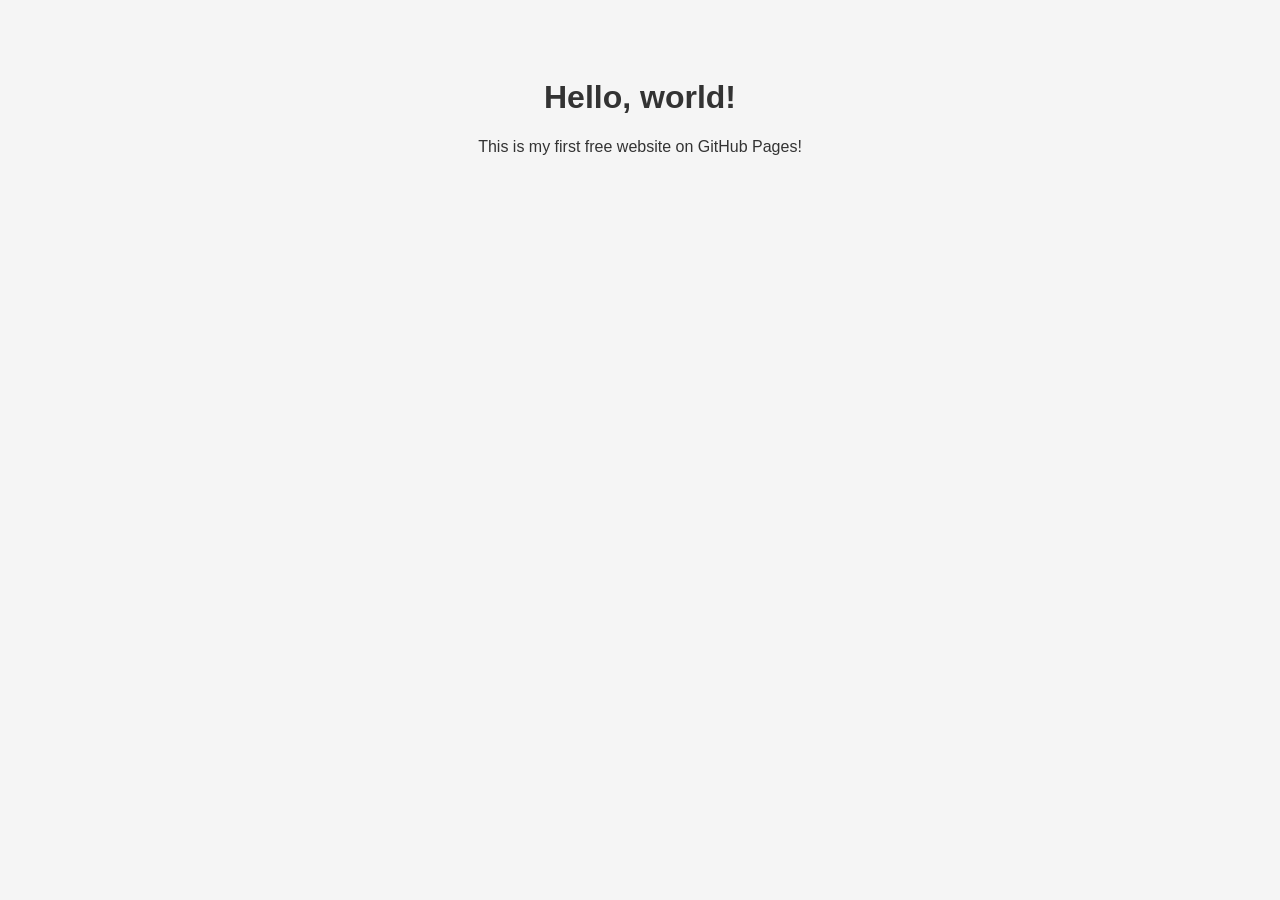
==== index.html @ 7eec7050 "Add files via upload" ====
<!DOCTYPE html>
<html>
<head>
  <title>My Free Website</title>
  <link rel="stylesheet" href="style.css">
</head>
<body>
  <h1>Hello, world!</h1>
  <p>This is my first free website on GitHub Pages!</p>
</body>
</html>
---- style.css ----
body {
  font-family: Arial, sans-serif;
  background-color: #f5f5f5;
  color: #333;
  text-align: center;
  padding-top: 50px;
}
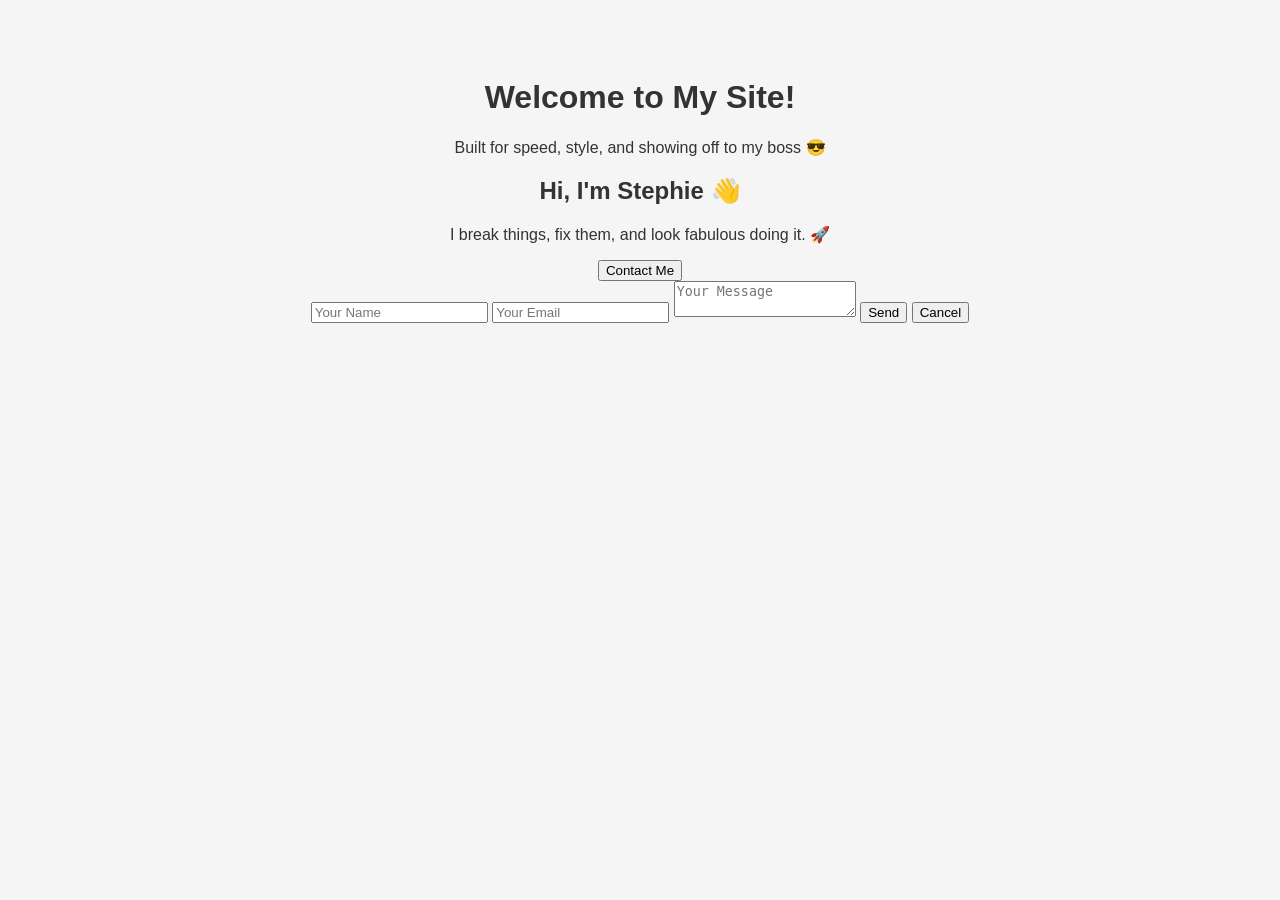
==== commit 072327b1: "Update index.html" ====
--- a/index.html
+++ b/index.html
@@ -1,11 +1,55 @@
 <!DOCTYPE html>
 <html>
 <head>
-  <title>My Free Website</title>
+  <title>Stephie's Boss-Impressing Site</title>
   <link rel="stylesheet" href="style.css">
 </head>
 <body>
-  <h1>Hello, world!</h1>
-  <p>This is my first free website on GitHub Pages!</p>
+  <h1>Welcome to My Site!</h1>
+  <p>Built for speed, style, and showing off to my boss 😎</p>
+
+  <!-- About Me Section -->
+  <div class="about">
+    <h2>Hi, I'm Stephie 👋</h2>
+    <p>I break things, fix them, and look fabulous doing it. 🚀</p>
+  </div>
+
+  <!-- Contact Button -->
+  <button onclick="openContactForm()">Contact Me</button>
+
+  <!-- Hidden Contact Form -->
+  <div id="contactForm" class="contact-form">
+    <form id="form">
+      <input type="text" name="name" placeholder="Your Name" required>
+      <input type="email" name="email" placeholder="Your Email" required>
+      <textarea name="message" placeholder="Your Message" required></textarea>
+      <button type="submit">Send</button>
+      <button type="button" onclick="closeContactForm()">Cancel</button>
+    </form>
+  </div>
+
+  <script>
+    function openContactForm() {
+      document.getElementById('contactForm').style.display = 'flex';
+    }
+    function closeContactForm() {
+      document.getElementById('contactForm').style.display = 'none';
+    }
+
+    // Send form using free Formspree service
+    document.getElementById('form').addEventListener('submit', function(e) {
+      e.preventDefault();
+      const formData = new FormData(this);
+      fetch('https://formspree.io/f/mayvlqjq', { // <-- your free Formspree endpoint
+        method: 'POST',
+        body: formData,
+        headers: { 'Accept': 'application/json' }
+      }).then(res => {
+        alert('Message sent! Check your email.'); 
+        closeContactForm();
+        this.reset();
+      }).catch(err => alert('Oops! There was a problem.'));
+    });
+  </script>
 </body>
-</html>+</html>
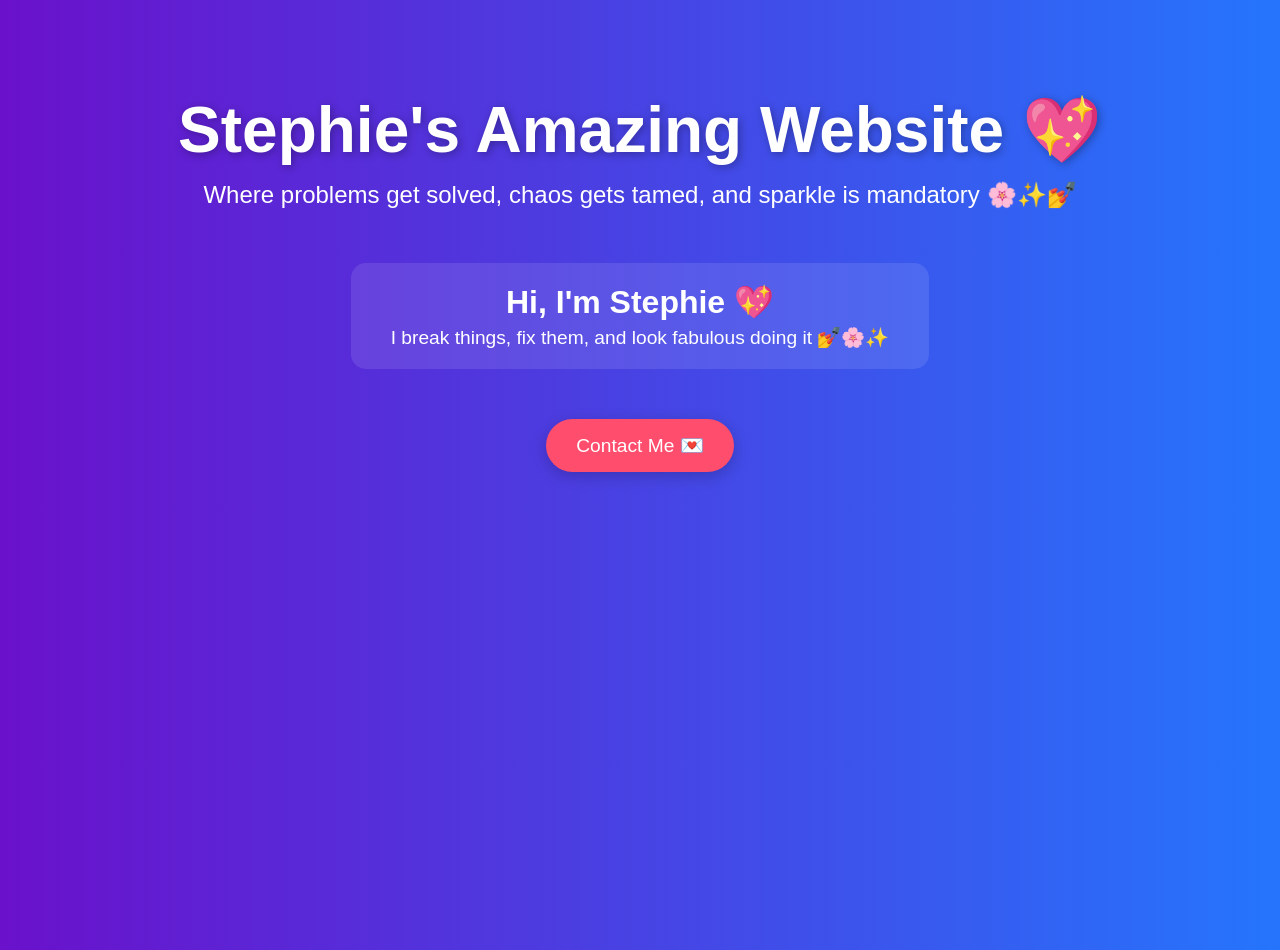
==== commit 99b701aa: "Update index.html" ====
--- a/index.html
+++ b/index.html
@@ -1,21 +1,21 @@
 <!DOCTYPE html>
 <html>
 <head>
-  <title>Stephie's Boss-Impressing Site</title>
+  <title>Stephie's Amazing Website</title>
   <link rel="stylesheet" href="style.css">
 </head>
 <body>
-  <h1>Welcome to My Site!</h1>
-  <p>Built for speed, style, and showing off to my boss 😎</p>
+  <h1>Stephie's Amazing Website 💖</h1>
+  <p>Where problems get solved, chaos gets tamed, and sparkle is mandatory 🌸✨💅</p>
 
   <!-- About Me Section -->
   <div class="about">
-    <h2>Hi, I'm Stephie 👋</h2>
-    <p>I break things, fix them, and look fabulous doing it. 🚀</p>
+    <h2>Hi, I'm Stephie 💖</h2>
+    <p>I break things, fix them, and look fabulous doing it 💅🌸✨</p>
   </div>
 
   <!-- Contact Button -->
-  <button onclick="openContactForm()">Contact Me</button>
+  <button onclick="openContactForm()">Contact Me 💌</button>
 
   <!-- Hidden Contact Form -->
   <div id="contactForm" class="contact-form">
@@ -23,8 +23,8 @@
       <input type="text" name="name" placeholder="Your Name" required>
       <input type="email" name="email" placeholder="Your Email" required>
       <textarea name="message" placeholder="Your Message" required></textarea>
-      <button type="submit">Send</button>
-      <button type="button" onclick="closeContactForm()">Cancel</button>
+      <button type="submit">Send 💖</button>
+      <button type="button" onclick="closeContactForm()">Cancel ❌</button>
     </form>
   </div>
 
@@ -36,19 +36,19 @@
       document.getElementById('contactForm').style.display = 'none';
     }
 
-    // Send form using free Formspree service
+    // Send form using your Formspree endpoint
     document.getElementById('form').addEventListener('submit', function(e) {
       e.preventDefault();
       const formData = new FormData(this);
-      fetch('https://formspree.io/f/mayvlqjq', { // <-- your free Formspree endpoint
+      fetch('https://formspree.io/f/mjgagqnn', { // your Formspree endpoint
         method: 'POST',
         body: formData,
         headers: { 'Accept': 'application/json' }
       }).then(res => {
-        alert('Message sent! Check your email.'); 
+        alert('Message sent! Check your email 💌'); 
         closeContactForm();
         this.reset();
-      }).catch(err => alert('Oops! There was a problem.'));
+      }).catch(err => alert('Oops! There was a problem ❌'));
     });
   </script>
 </body>
--- a/style.css
+++ b/style.css
@@ -1,7 +1,102 @@
 body {
-  font-family: Arial, sans-serif;
-  background-color: #f5f5f5;
-  color: #333;
+  font-family: 'Segoe UI', Tahoma, Geneva, Verdana, sans-serif;
+  background: linear-gradient(to right, #6a11cb, #2575fc);
+  color: white;
+  margin: 0;
+  padding: 0;
+  display: flex;
+  flex-direction: column;
+  align-items: center;
+  justify-content: flex-start;
+  min-height: 100vh;
   text-align: center;
   padding-top: 50px;
-}+}
+
+h1 {
+  font-size: 4em;
+  margin-bottom: 0.2em;
+  text-shadow: 2px 2px 8px rgba(0,0,0,0.3);
+  animation: fadeIn 2s ease-in-out;
+}
+
+p {
+  font-size: 1.5em;
+  margin-top: 0;
+  animation: fadeIn 3s ease-in-out;
+}
+
+/* About Section */
+.about {
+  background-color: rgba(255,255,255,0.1);
+  padding: 20px 40px;
+  margin: 30px 0;
+  border-radius: 15px;
+}
+
+.about h2 {
+  margin: 0;
+  font-size: 2em;
+}
+
+.about p {
+  font-size: 1.2em;
+  margin: 5px 0 0 0;
+}
+
+/* Contact Button */
+button {
+  margin-top: 20px;
+  padding: 15px 30px;
+  font-size: 1.2em;
+  border: none;
+  border-radius: 50px;
+  background-color: #ff4d6d;
+  color: white;
+  cursor: pointer;
+  box-shadow: 0 4px 15px rgba(0,0,0,0.2);
+  transition: all 0.3s ease;
+}
+
+button:hover {
+  transform: scale(1.1);
+  box-shadow: 0 6px 20px rgba(0,0,0,0.3);
+}
+
+/* Contact Form */
+.contact-form {
+  display: none;
+  position: fixed;
+  top:0; left:0; right:0; bottom:0;
+  background: rgba(0,0,0,0.8);
+  justify-content: center;
+  align-items: center;
+}
+
+.contact-form form {
+  background: white;
+  color: black;
+  padding: 30px;
+  border-radius: 15px;
+  display: flex;
+  flex-direction: column;
+  width: 300px;
+}
+
+.contact-form input, .contact-form textarea {
+  margin: 10px 0;
+  padding: 10px;
+  border-radius: 10px;
+  border: 1px solid #ccc;
+}
+
+.contact-form button {
+  background-color: #2575fc;
+  color: white;
+  margin-top: 10px;
+}
+
+@keyframes fadeIn {
+  0% { opacity: 0; transform: translateY(-20px);}
+  100% { opacity: 1; transform: translateY(0);}
+}
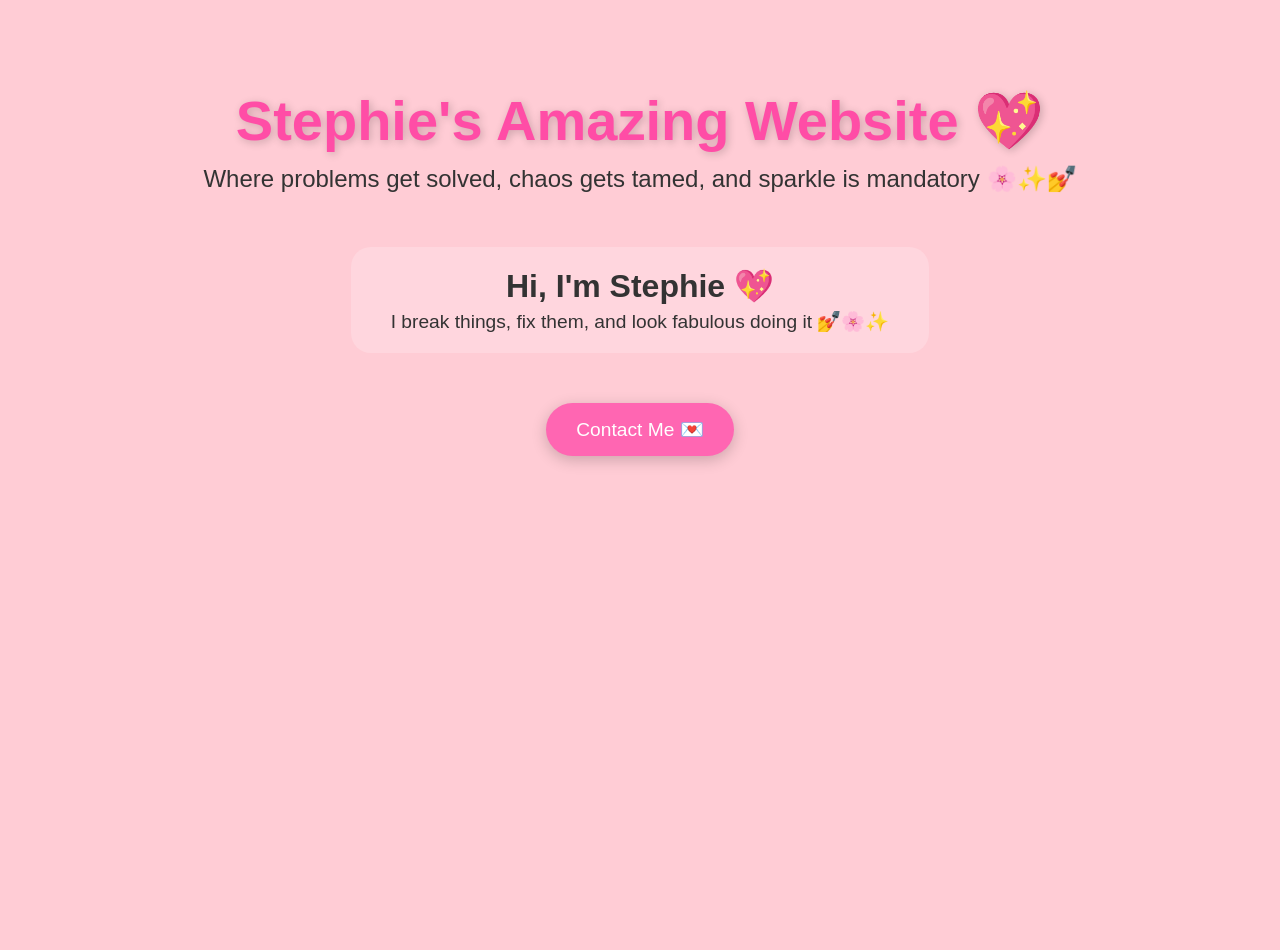
==== commit 7040845c: "Update index.html" ====
--- a/index.html
+++ b/index.html
@@ -28,6 +28,13 @@
     </form>
   </div>
 
+  <!-- Magical falling unicorns and flowers -->
+  <img src="https://i.ibb.co/0s3fZ1f/unicorn.png" class="falling" style="left:10%; animation-duration: 8s;">
+  <img src="https://i.ibb.co/2ZyWg0h/flower.png" class="falling" style="left:30%; animation-duration: 6s;">
+  <img src="https://i.ibb.co/0s3fZ1f/unicorn.png" class="falling" style="left:50%; animation-duration: 9s;">
+  <img src="https://i.ibb.co/2ZyWg0h/flower.png" class="falling" style="left:70%; animation-duration: 7s;">
+  <img src="https://i.ibb.co/0s3fZ1f/unicorn.png" class="falling" style="left:85%; animation-duration: 10s;">
+
   <script>
     function openContactForm() {
       document.getElementById('contactForm').style.display = 'flex';
@@ -48,7 +55,7 @@
         alert('Message sent! Check your email 💌'); 
         closeContactForm();
         this.reset();
-      }).catch(err => alert('Oops! There was a problem ❌'));
+      }).catch(err => alert('Oopsie! Unicorns tripped 💖🦄')); // updated magical error message
     });
   </script>
 </body>
--- a/style.css
+++ b/style.css
@@ -1,7 +1,8 @@
+/* Body styling with baby pink background */
 body {
   font-family: 'Segoe UI', Tahoma, Geneva, Verdana, sans-serif;
-  background: linear-gradient(to right, #6a11cb, #2575fc);
-  color: white;
+  background-color: #ffccd5; /* baby pink */
+  color: #333;
   margin: 0;
   padding: 0;
   display: flex;
@@ -10,16 +11,20 @@
   justify-content: flex-start;
   min-height: 100vh;
   text-align: center;
+  overflow: hidden;
   padding-top: 50px;
 }
 
+/* Headline */
 h1 {
-  font-size: 4em;
+  font-size: 3.5em;
   margin-bottom: 0.2em;
-  text-shadow: 2px 2px 8px rgba(0,0,0,0.3);
+  color: #ff4da6;
+  text-shadow: 2px 2px 8px rgba(0,0,0,0.2);
   animation: fadeIn 2s ease-in-out;
 }
 
+/* Paragraph */
 p {
   font-size: 1.5em;
   margin-top: 0;
@@ -28,10 +33,10 @@
 
 /* About Section */
 .about {
-  background-color: rgba(255,255,255,0.1);
+  background-color: rgba(255,255,255,0.2);
   padding: 20px 40px;
   margin: 30px 0;
-  border-radius: 15px;
+  border-radius: 20px;
 }
 
 .about h2 {
@@ -44,14 +49,14 @@
   margin: 5px 0 0 0;
 }
 
-/* Contact Button */
+/* Buttons */
 button {
   margin-top: 20px;
   padding: 15px 30px;
   font-size: 1.2em;
   border: none;
   border-radius: 50px;
-  background-color: #ff4d6d;
+  background-color: #ff66b2;
   color: white;
   cursor: pointer;
   box-shadow: 0 4px 15px rgba(0,0,0,0.2);
@@ -59,7 +64,7 @@
 }
 
 button:hover {
-  transform: scale(1.1);
+  transform: scale(1.1) rotate(-2deg);
   box-shadow: 0 6px 20px rgba(0,0,0,0.3);
 }
 
@@ -68,7 +73,7 @@
   display: none;
   position: fixed;
   top:0; left:0; right:0; bottom:0;
-  background: rgba(0,0,0,0.8);
+  background: rgba(0,0,0,0.6);
   justify-content: center;
   align-items: center;
 }
@@ -77,7 +82,7 @@
   background: white;
   color: black;
   padding: 30px;
-  border-radius: 15px;
+  border-radius: 20px;
   display: flex;
   flex-direction: column;
   width: 300px;
@@ -91,12 +96,30 @@
 }
 
 .contact-form button {
-  background-color: #2575fc;
+  background-color: #ff66b2;
   color: white;
   margin-top: 10px;
 }
 
+/* Fade in animation */
 @keyframes fadeIn {
   0% { opacity: 0; transform: translateY(-20px);}
   100% { opacity: 1; transform: translateY(0);}
 }
+
+/* Falling flowers & unicorns animation */
+.falling {
+  position: absolute;
+  width: 40px;
+  height: 40px;
+  top: -50px;
+  animation-name: fall;
+  animation-timing-function: linear;
+  animation-iteration-count: infinite;
+  z-index: 0;
+}
+
+@keyframes fall {
+  0% { transform: translateY(-50px) rotate(0deg); }
+  100% { transform: translateY(110vh) rotate(360deg); }
+}
